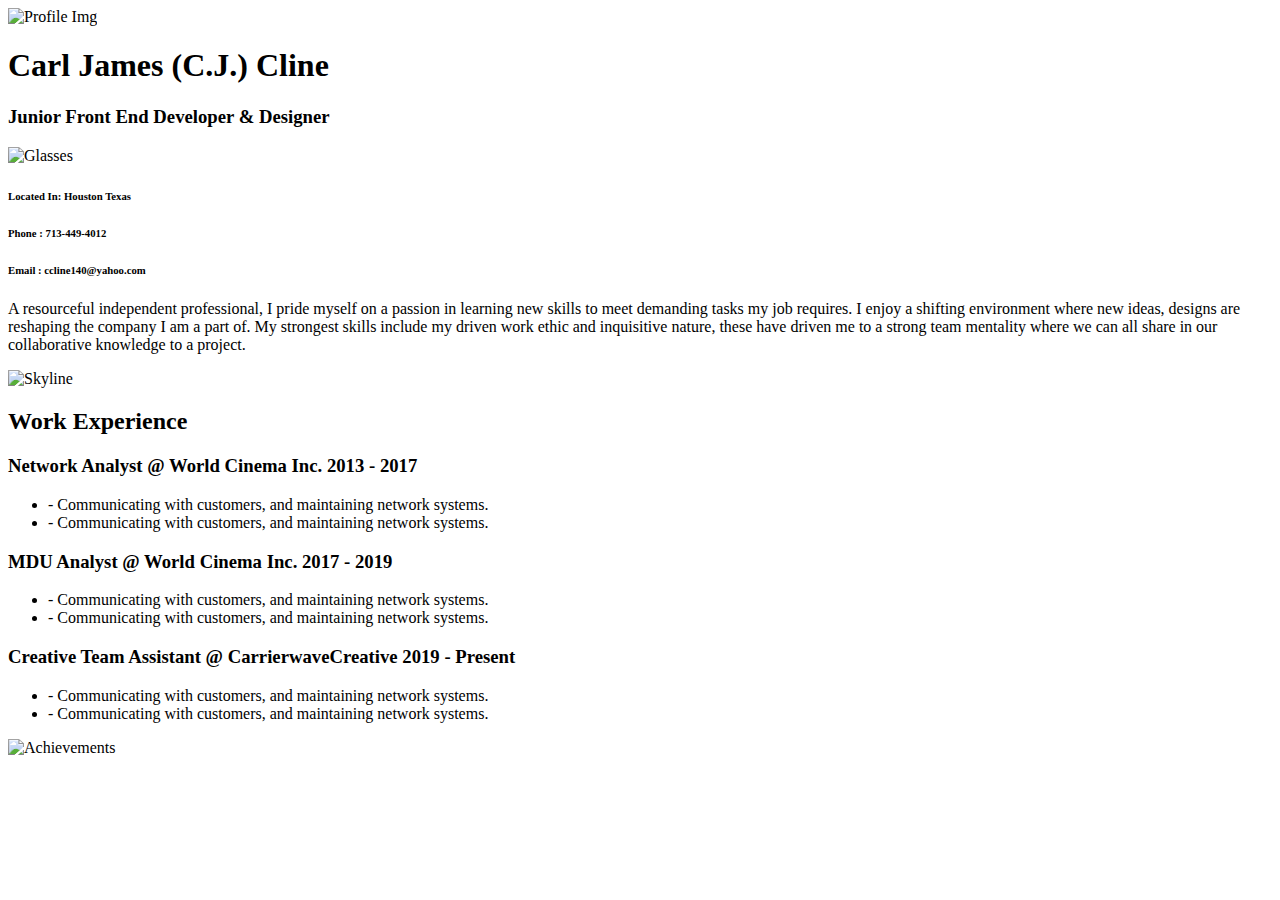
==== resume.html @ 0c219db7 "Update resume.html" ====
<html>

<head>

</head>

<body>
    <div id="Header">
        <img src="" alt="Profile Img">
        <h1>Carl James (C.J.) Cline</h1>
        <h3>Junior Front End Developer & Designer</h3>
    </div>
    <div id="Profile">
        <img src="" alt="Glasses">
        <h6>Located In: Houston Texas </h3>
        <h6>Phone : 713-449-4012</h3>
        <h6>Email : ccline140@yahoo.com</h3>
        <p>A resourceful independent professional, I pride myself on a passion in learning new skills to meet demanding
            tasks my job requires. I enjoy a shifting environment where new ideas, designs are reshaping the company I
            am a part of. My strongest skills include my driven work ethic and inquisitive nature, these have driven me
            to a strong team mentality where we can all share in our collaborative knowledge to a project. </p>
    </div>
    <div id="Work Experience">
        <img src="" alt="Skyline">
        <h2>Work Experience</h2>
        <h3>Network Analyst @ World Cinema Inc. 2013 - 2017 </h3>
         <ul>
             <li>- Communicating with customers, and maintaining network systems. </li>
             <li>- Communicating with customers, and maintaining network systems. </li>
         </ul>
         <h3>MDU Analyst @ World Cinema Inc. 2017 - 2019 </h3>
         <ul>
             <li>- Communicating with customers, and maintaining network systems. </li>
             <li>- Communicating with customers, and maintaining network systems. </li>
         </ul>
         <h3>Creative Team Assistant @ CarrierwaveCreative 2019 - Present </h3>
         <ul>
             <li>- Communicating with customers, and maintaining network systems. </li>
             <li>- Communicating with customers, and maintaining network systems. </li>
         </ul>

    </div>
    <div id="Achievements"></div>
        <img src="" alt="Achievements">
    <div id="Call To Action"></div>
</body>

</html>
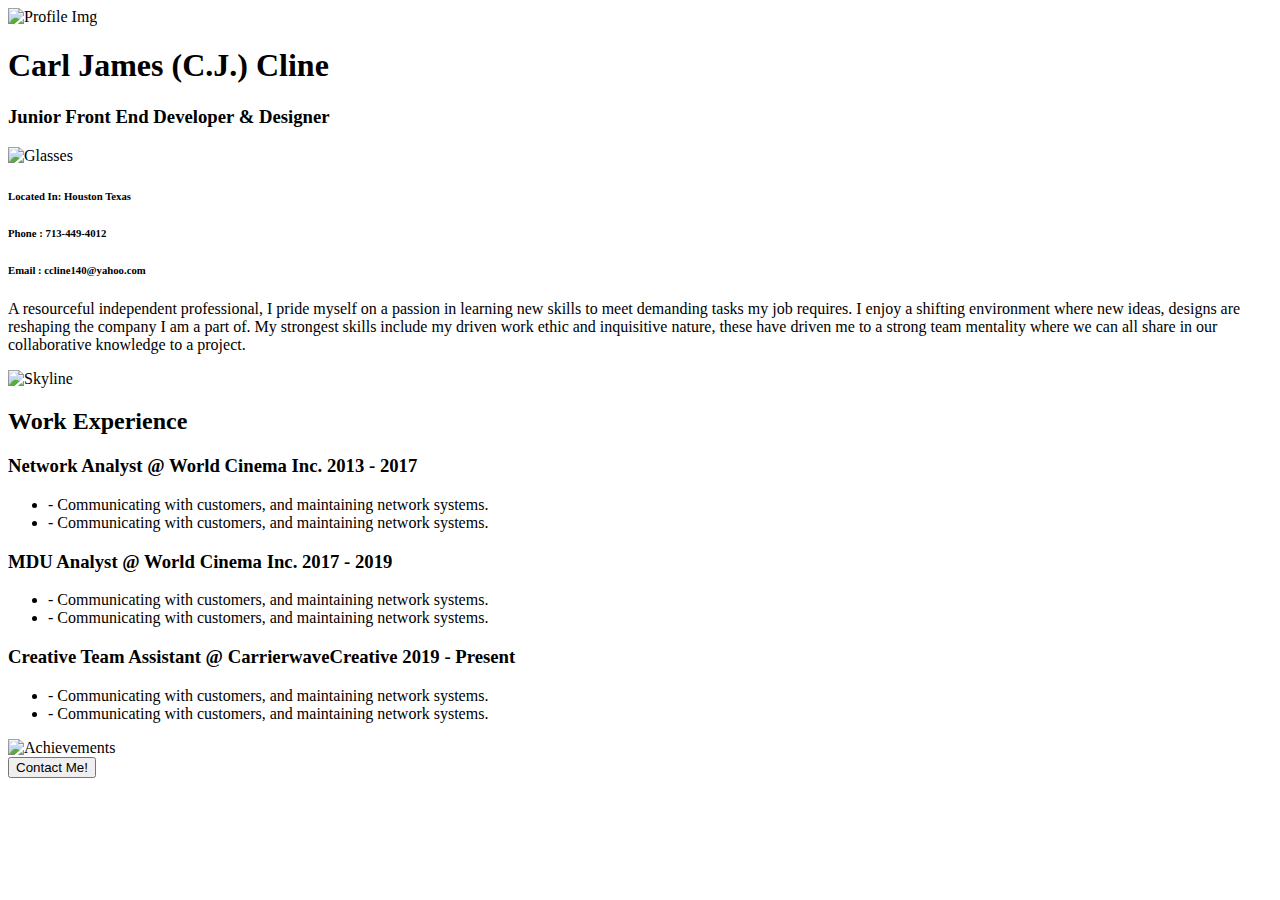
==== commit ed3f1146: "Update resume.html" ====
--- a/resume.html
+++ b/resume.html
@@ -43,6 +43,7 @@
     <div id="Achievements"></div>
         <img src="" alt="Achievements">
     <div id="Call To Action"></div>
+    <button>Contact Me!</button>
 </body>
 
 </html>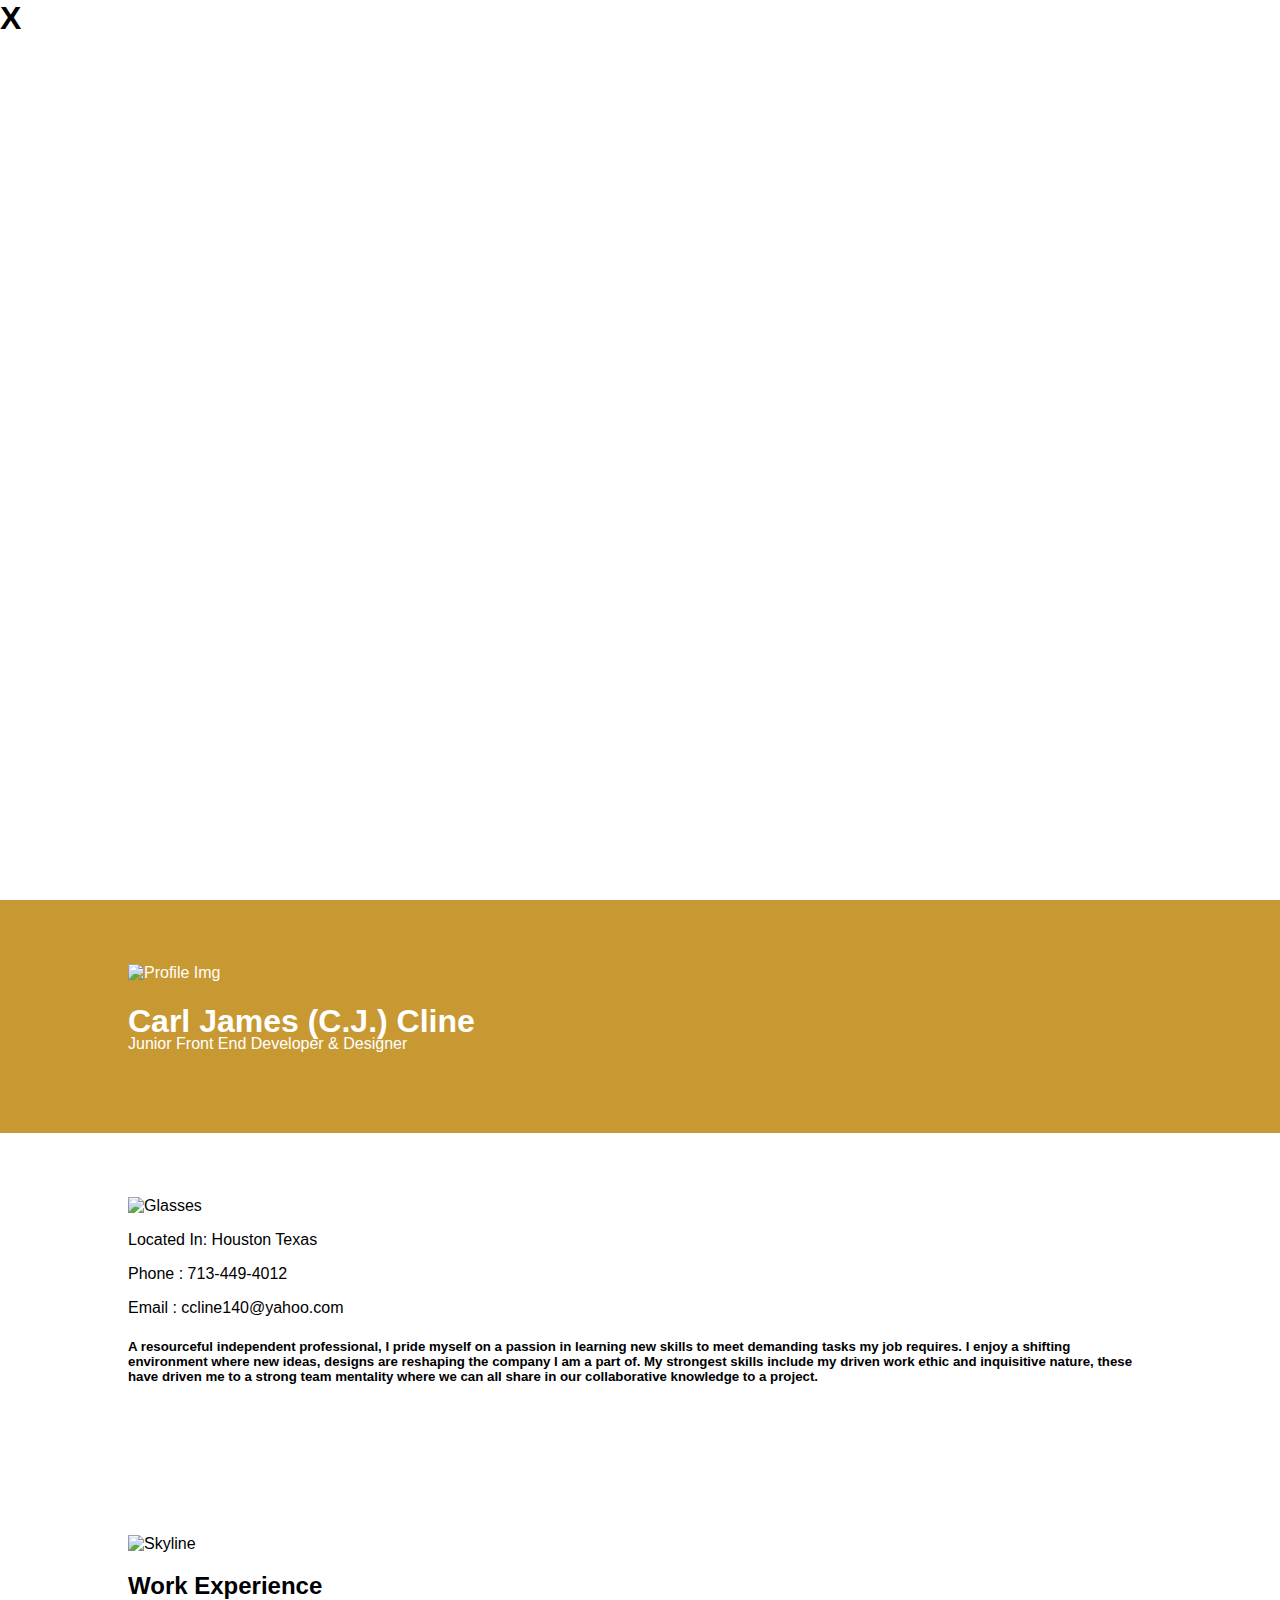
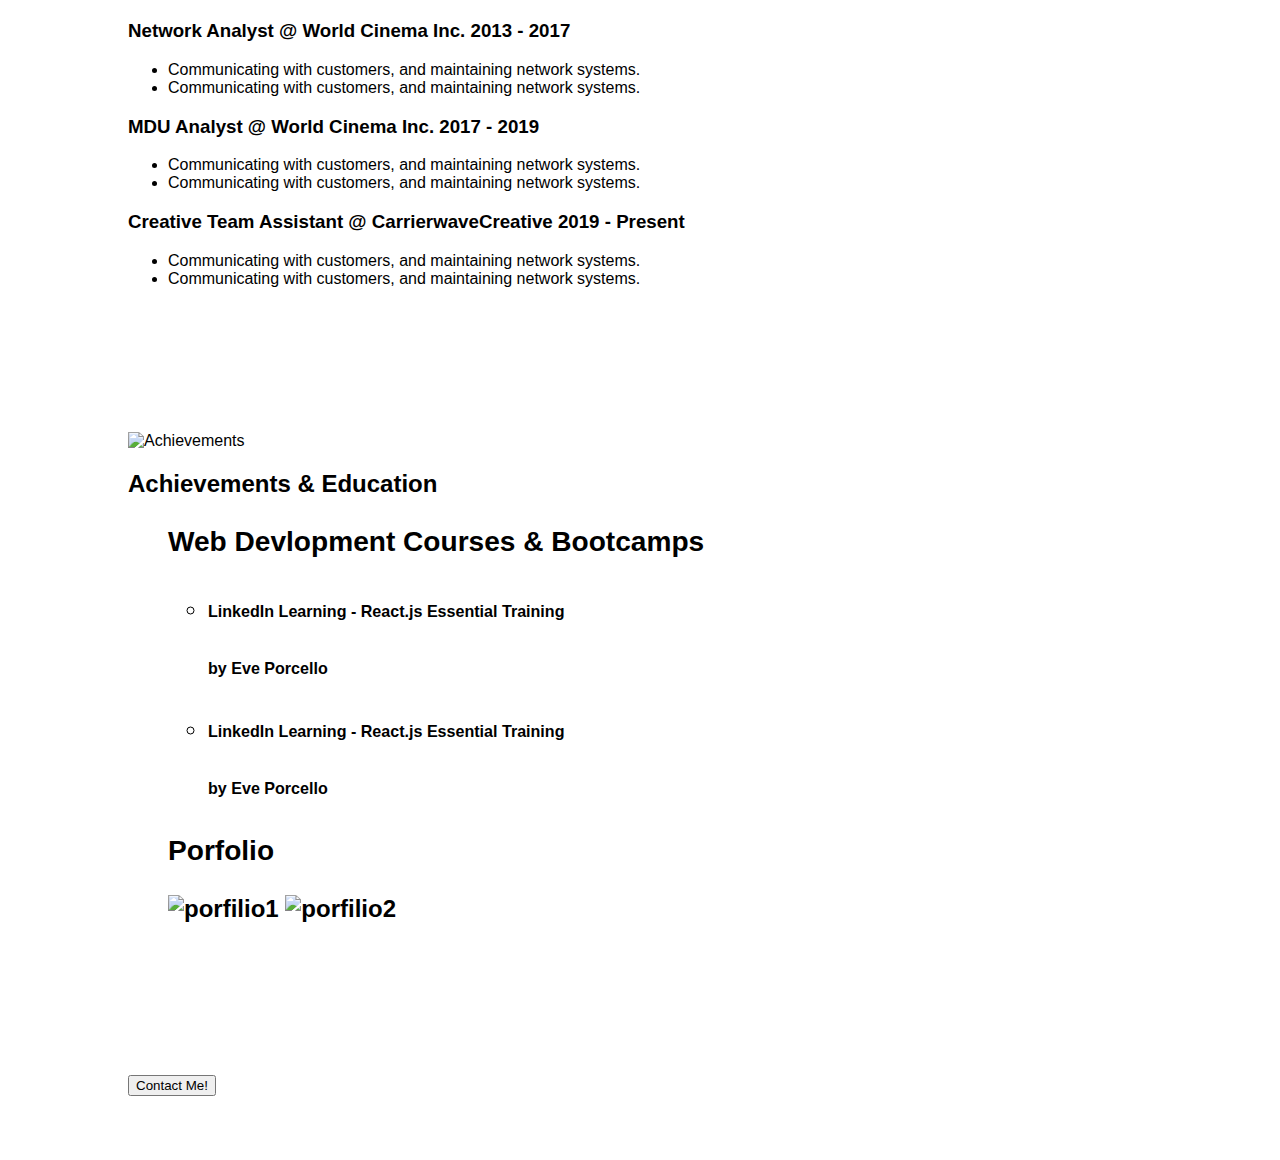
==== commit ef729a8f: "Update resume.css and resume.html" ====
--- a/resume.html
+++ b/resume.html
@@ -1,49 +1,81 @@
 <html>
 
 <head>
-
+    <link rel="stylesheet" type="text/css" href="resume.css">
+    <link rel="stylesheet" href="https://use.typekit.net/mfh3lqw.css">
 </head>
 
-<body>
-    <div id="Header">
-        <img src="" alt="Profile Img">
-        <h1>Carl James (C.J.) Cline</h1>
-        <h3>Junior Front End Developer & Designer</h3>
+<body>      
+    <div class="sidebar">
+        <h1>X</h1>
     </div>
-    <div id="Profile">
-        <img src="" alt="Glasses">
-        <h6>Located In: Houston Texas </h3>
-        <h6>Phone : 713-449-4012</h3>
-        <h6>Email : ccline140@yahoo.com</h3>
-        <p>A resourceful independent professional, I pride myself on a passion in learning new skills to meet demanding
-            tasks my job requires. I enjoy a shifting environment where new ideas, designs are reshaping the company I
-            am a part of. My strongest skills include my driven work ethic and inquisitive nature, these have driven me
-            to a strong team mentality where we can all share in our collaborative knowledge to a project. </p>
+    <div class="content">
+        <div id="Header" class="background_tile">
+            <img src="" alt="Profile Img" class="icons">
+            <h1>Carl James (C.J.) Cline</h1>
+            <p class="subtext">Junior Front End Developer & Designer</p>
+        </div>
+        
+        <div id="Profile" class="background_tile">
+            <img src="" alt="Glasses" class="icons">
+            <p>Located In: Houston Texas </p>
+            <p>Phone : 713-449-4012</p>
+            <p>Email : ccline140@yahoo.com</p>
+            <h5>A resourceful independent professional, I pride myself on a passion in learning new skills to meet demanding
+                tasks my job requires. I enjoy a shifting environment where new ideas, designs are reshaping the company I
+                am a part of. My strongest skills include my driven work ethic and inquisitive nature, these have driven me
+                to a strong team mentality where we can all share in our collaborative knowledge to a project. </p>
+        </div>
+        <div id="Work Experience" class="background_tile">
+            <img src="" alt="Skyline" class="icons">
+            <h2>Work Experience</h2>
+            <h3>Network Analyst @ World Cinema Inc. 2013 - 2017 </h3>
+             <ul>
+                 <li>Communicating with customers, and maintaining network systems. </li>
+                 <li>Communicating with customers, and maintaining network systems. </li>
+             </ul>
+             <h3>MDU Analyst @ World Cinema Inc. 2017 - 2019 </h3>
+             <ul>
+                 <li>Communicating with customers, and maintaining network systems. </li>
+                 <li>Communicating with customers, and maintaining network systems. </li>
+             </ul>
+             <h3>Creative Team Assistant @ CarrierwaveCreative 2019 - Present </h3>
+             <ul>
+                 <li>Communicating with customers, and maintaining network systems. </li>
+                 <li>Communicating with customers, and maintaining network systems. </li>
+             </ul>
+    
+        </div>
+        <div id="Achievements" class="background_tile">
+            <img src="" alt="Achievements" class="icons">
+             <h2 class="test"> Achievements & Education <h2>
+                    <ul>
+                        <il>
+                            <h3>Web Devlopment Courses & Bootcamps</h3>
+                            <ul>
+                                <li>
+                                    <h6>LinkedIn Learning - React.js Essential Training<h6>
+                                    <p>by Eve Porcello</p>
+                                </li>
+                                <li>
+                                    <h6>LinkedIn Learning - React.js Essential Training<h6>
+                                    <p>by Eve Porcello</p>
+                                </li>
+                            </ul>
+                        </li>          
+                            
+                       <il>
+                            <h3>Porfolio</h3>
+                            <img src ="" alt ="porfilio1">
+                            <img src ="" alt ="porfilio2">
+                        </li>
+                    </ul>
+        </div>
+        <div id="Call To Action" class="background_tile">
+        <button>Contact Me!</button>
+        </div>
     </div>
-    <div id="Work Experience">
-        <img src="" alt="Skyline">
-        <h2>Work Experience</h2>
-        <h3>Network Analyst @ World Cinema Inc. 2013 - 2017 </h3>
-         <ul>
-             <li>- Communicating with customers, and maintaining network systems. </li>
-             <li>- Communicating with customers, and maintaining network systems. </li>
-         </ul>
-         <h3>MDU Analyst @ World Cinema Inc. 2017 - 2019 </h3>
-         <ul>
-             <li>- Communicating with customers, and maintaining network systems. </li>
-             <li>- Communicating with customers, and maintaining network systems. </li>
-         </ul>
-         <h3>Creative Team Assistant @ CarrierwaveCreative 2019 - Present </h3>
-         <ul>
-             <li>- Communicating with customers, and maintaining network systems. </li>
-             <li>- Communicating with customers, and maintaining network systems. </li>
-         </ul>
 
-    </div>
-    <div id="Achievements"></div>
-        <img src="" alt="Achievements">
-    <div id="Call To Action"></div>
-    <button>Contact Me!</button>
 </body>
 
 </html>--- a/resume.css
+++ b/resume.css
@@ -0,0 +1,36 @@
+em {
+    size 16px;
+}
+
+body{
+   font-family: filson-pro, sans-serif;
+   margin: 0px;
+}
+
+#Header {
+    background-color :#C89933;
+    color: white;
+}
+
+.background_tile {
+    padding-left: 10%;
+    padding-right: 10%;
+    padding-bottom: 5%;
+    padding-top: 5%;
+}
+
+.test {
+    display: block;
+}
+.subtext {
+    margin-top: -1.67em;
+}
+.sidebar {
+    z-index: 1;
+    height: 100%;
+    width: 5%;
+    display: block;
+}
+.content {
+    z-index: 0;
+}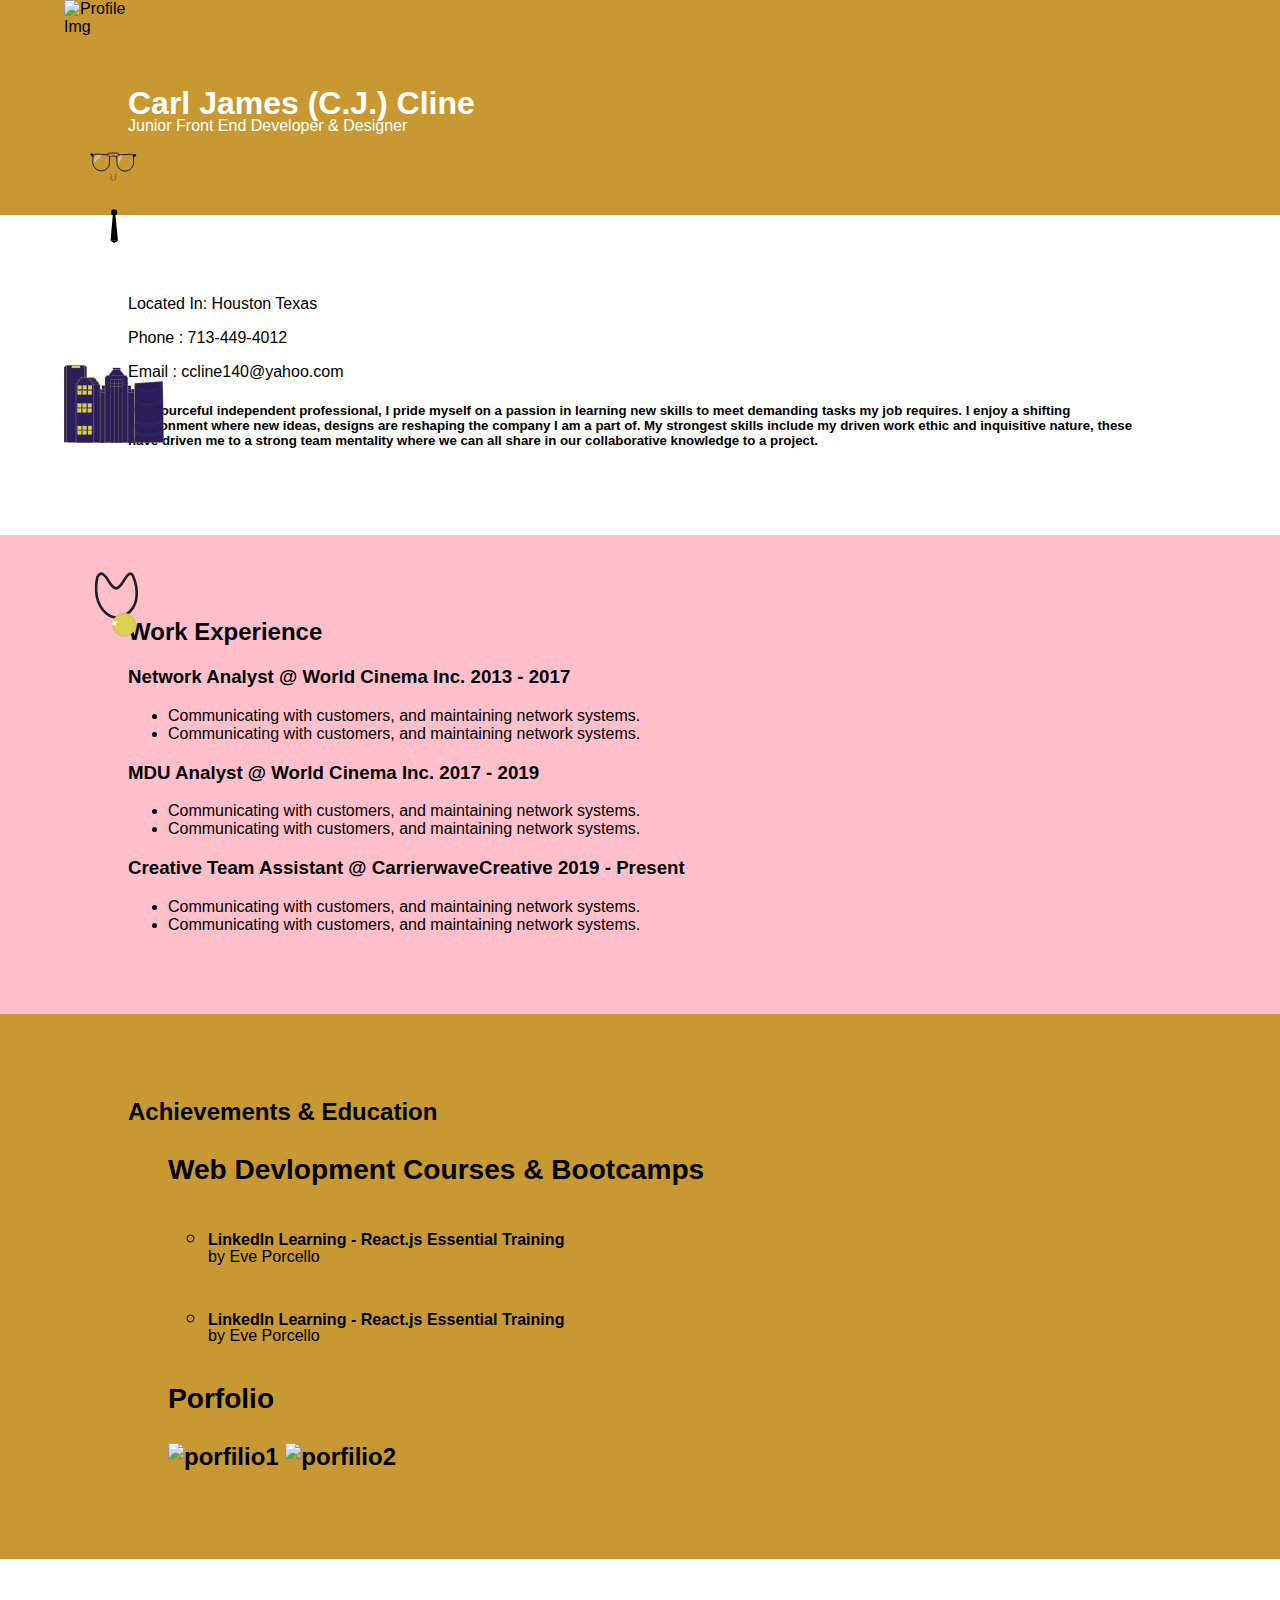
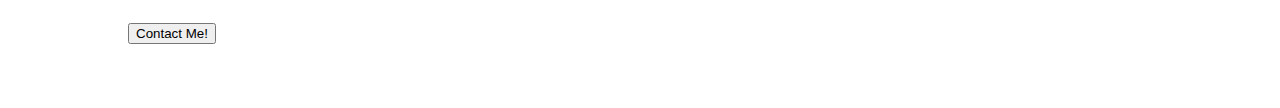
==== commit 9ce5c5ca: "Added svg, colors," ====
--- a/resume.html
+++ b/resume.html
@@ -7,17 +7,20 @@
 
 <body>      
     <div class="sidebar">
-        <h1>X</h1>
+        <img src="" alt="Profile Img" class="">
+        <img src="./img/Face.svh.svg" alt="Glasses" class="icons">
+        <img src="./img/office.svg" alt="Skyline" class="icons">
+         <img src="./img/Achievments.svg" alt="Achievements" class="icons">
     </div>
     <div class="content">
         <div id="Header" class="background_tile">
-            <img src="" alt="Profile Img" class="icons">
+            
             <h1>Carl James (C.J.) Cline</h1>
-            <p class="subtext">Junior Front End Developer & Designer</p>
+            <p class="HeaderSubtext">Junior Front End Developer & Designer</p>
         </div>
         
         <div id="Profile" class="background_tile">
-            <img src="" alt="Glasses" class="icons">
+          
             <p>Located In: Houston Texas </p>
             <p>Phone : 713-449-4012</p>
             <p>Email : ccline140@yahoo.com</p>
@@ -26,9 +29,8 @@
                 am a part of. My strongest skills include my driven work ethic and inquisitive nature, these have driven me
                 to a strong team mentality where we can all share in our collaborative knowledge to a project. </p>
         </div>
-        <div id="Work Experience" class="background_tile">
-            <img src="" alt="Skyline" class="icons">
-            <h2>Work Experience</h2>
+        <div id="WorkExperience" class="background_tile">
+           <h2>Work Experience</h2>
             <h3>Network Analyst @ World Cinema Inc. 2013 - 2017 </h3>
              <ul>
                  <li>Communicating with customers, and maintaining network systems. </li>
@@ -47,19 +49,19 @@
     
         </div>
         <div id="Achievements" class="background_tile">
-            <img src="" alt="Achievements" class="icons">
-             <h2 class="test"> Achievements & Education <h2>
+           
+             <h2> Achievements & Education <h2>
                     <ul>
                         <il>
                             <h3>Web Devlopment Courses & Bootcamps</h3>
                             <ul>
                                 <li>
                                     <h6>LinkedIn Learning - React.js Essential Training<h6>
-                                    <p>by Eve Porcello</p>
+                                    <p class="subtext">by Eve Porcello</p>
                                 </li>
                                 <li>
                                     <h6>LinkedIn Learning - React.js Essential Training<h6>
-                                    <p>by Eve Porcello</p>
+                                    <p class="subtext">by Eve Porcello</p>
                                 </li>
                             </ul>
                         </li>          
--- a/resume.css
+++ b/resume.css
@@ -1,5 +1,5 @@
 em {
-    size 16px;
+    size: 16px;
 }
 
 body{
@@ -8,8 +8,17 @@
 }
 
 #Header {
-    background-color :#C89933;
+    background-color:#C89933;
     color: white;
+}
+
+#Achievements {
+    background-color:#C89933;
+}
+
+#WorkExperience{
+    background-color:pink;
+
 }
 
 .background_tile {
@@ -17,20 +26,35 @@
     padding-right: 10%;
     padding-bottom: 5%;
     padding-top: 5%;
+    
+}
+.icons {
+    width: 100px;
+    margin-top: 100px;
+
 }
 
 .test {
     display: block;
 }
-.subtext {
+.headerSubtext {
     margin-top: -1.67em;
 }
+.subtext {
+    font-weight: 100;
+    margin-top: -2.5em;
+}
 .sidebar {
-    z-index: 1;
+    z-index: 3;
     height: 100%;
     width: 5%;
     display: block;
+    position: absolute;
+    padding-left: 5%;
+    background-color: transparent;
+
 }
 .content {
-    z-index: 0;
+    z-index: -1;
+    position: relative;
 }